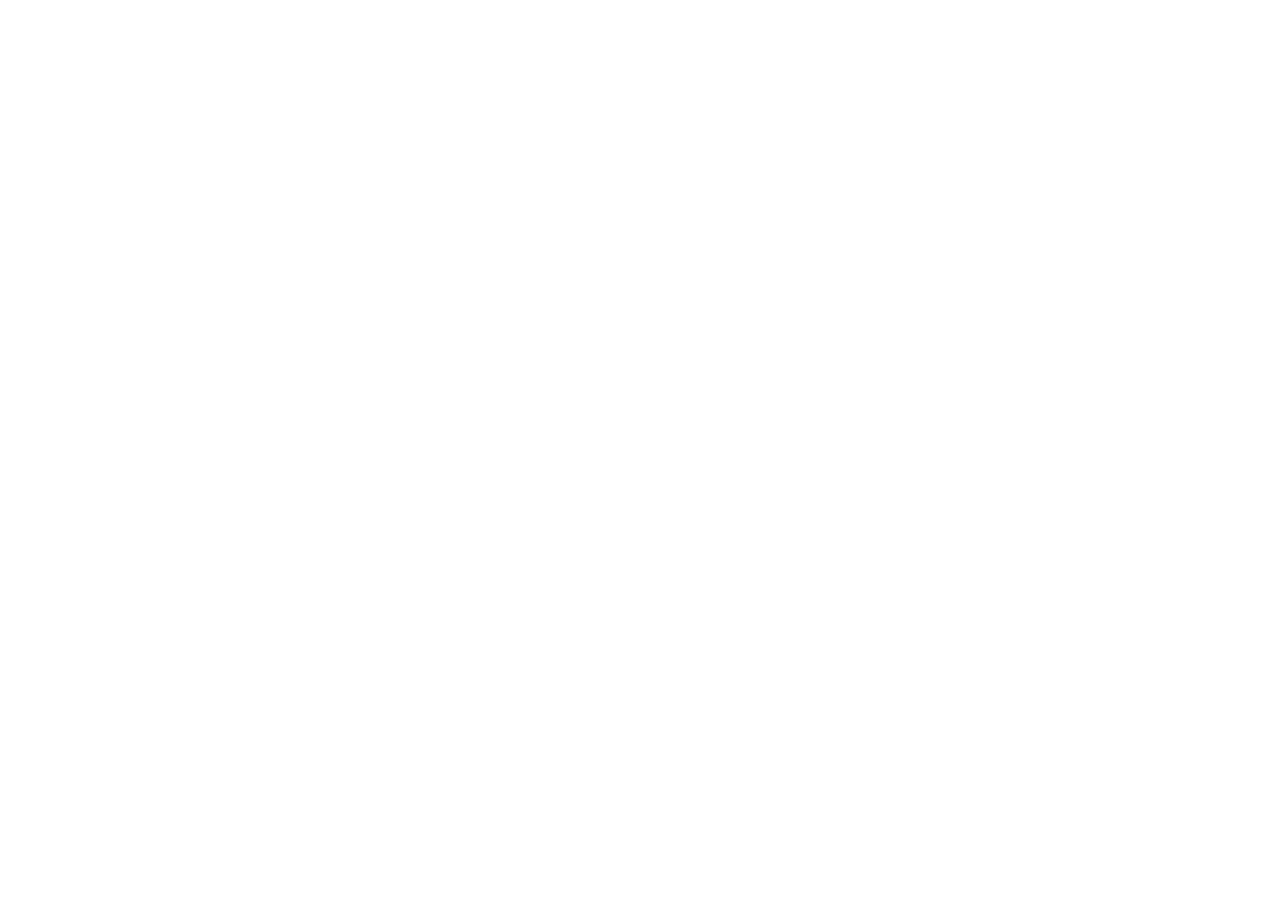
==== index.html @ eb9fd8d3 "setup" ====
<!DOCTYPE html>
<html lang="en">
  <head>
    <meta charset="UTF-8" />
    <link rel="preconnect" href="https://fonts.googleapis.com">
    <link rel="preconnect" href="https://fonts.gstatic.com" crossorigin>
    <link rel="icon" type="image/svg+xml" href="/vite.svg" />
    <meta name="viewport" content="width=device-width, initial-scale=1.0" />
    <link href="https://fonts.googleapis.com/css2?family=Inter:wght@400;600;700&display=swap" rel="stylesheet">
    <title>Design system</title>
  </head>
  <body>
    <div id="root"></div>
    <script type="module" src="/src/main.tsx"></script>
  </body>
</html>
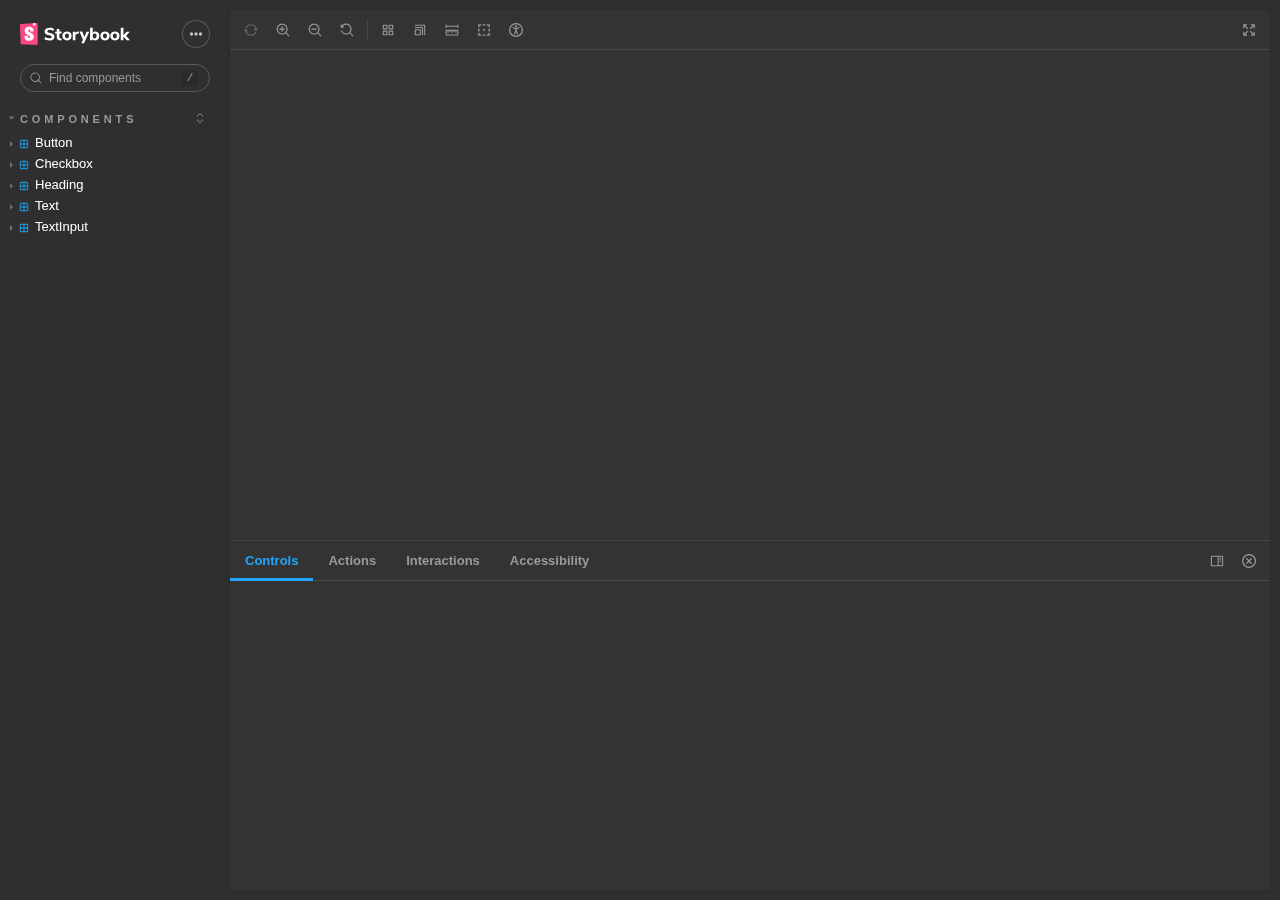
==== commit 8b5e4ff7: "Deploy Storybook to GitHub Pages" ====
--- a/index.html
+++ b/index.html
@@ -1,16 +1,59 @@
-<!DOCTYPE html>
-<html lang="en">
-  <head>
-    <meta charset="UTF-8" />
-    <link rel="preconnect" href="https://fonts.googleapis.com">
-    <link rel="preconnect" href="https://fonts.gstatic.com" crossorigin>
-    <link rel="icon" type="image/svg+xml" href="/vite.svg" />
-    <meta name="viewport" content="width=device-width, initial-scale=1.0" />
-    <link href="https://fonts.googleapis.com/css2?family=Inter:wght@400;600;700&display=swap" rel="stylesheet">
-    <title>Design system</title>
-  </head>
-  <body>
-    <div id="root"></div>
-    <script type="module" src="/src/main.tsx"></script>
-  </body>
-</html>
+<!doctype html><html lang="en"><head><meta charset="utf-8"/><title>Webpack App</title><meta name="viewport" content="width=device-width,initial-scale=1"/><style>html, body {
+    overflow: hidden;
+    height: 100%;
+    width: 100%;
+    margin: 0;
+    padding: 0;
+  }
+
+  * {
+    box-sizing: border-box;
+  }</style><script>/* globals window */
+  /* eslint-disable no-underscore-dangle */
+  try {
+    if (window.top !== window) {
+      window.__REACT_DEVTOOLS_GLOBAL_HOOK__ = window.top.__REACT_DEVTOOLS_GLOBAL_HOOK__;
+    }
+  } catch (e) {
+    // eslint-disable-next-line no-console
+    console.warn('unable to connect to top frame for connecting dev tools');
+  }
+
+  window.onerror = function onerror(message, source, line, column, err) {
+    if (window.CONFIG_TYPE !== 'DEVELOPMENT') return;
+    // eslint-disable-next-line no-var, vars-on-top
+    var xhr = new window.XMLHttpRequest();
+    xhr.open('POST', '/runtime-error');
+    xhr.setRequestHeader('Content-Type', 'application/json;charset=UTF-8');
+    xhr.send(
+      JSON.stringify({
+        /* eslint-disable object-shorthand */
+        message: message,
+        source: source,
+        line: line,
+        column: column,
+        error: err && { message: err.message, name: err.name, stack: err.stack },
+        origin: 'manager',
+        /* eslint-enable object-shorthand */
+      })
+    );
+  };</script><style>#root[hidden],
+      #docs-root[hidden] {
+        display: none !important;
+      }</style></head><body><div id="root"></div><div id="docs-root"></div><script>window['CONFIG_TYPE'] = "PRODUCTION";
+          
+      
+          
+            window['LOGLEVEL'] = "info";
+          
+      
+          
+            window['FEATURES'] = {"postcss":true,"emotionAlias":false,"warnOnLegacyHierarchySeparator":true,"buildStoriesJson":false,"storyStoreV7":true,"modernInlineRender":false,"breakingChangesV7":false,"interactionsDebugger":false,"babelModeV7":false,"argTypeTargetsV7":false,"previewMdx2":false};
+          
+      
+          
+      
+          
+      
+          
+            window['DOCS_MODE'] = false;</script><script src="runtime~main.2de037645fac42d6770b.manager.bundle.js"></script><script src="vendors~main.b3114de522b39bdecf9b.manager.bundle.js"></script><script src="main.21be9c5687e9ac8009c8.manager.bundle.js"></script></body></html>